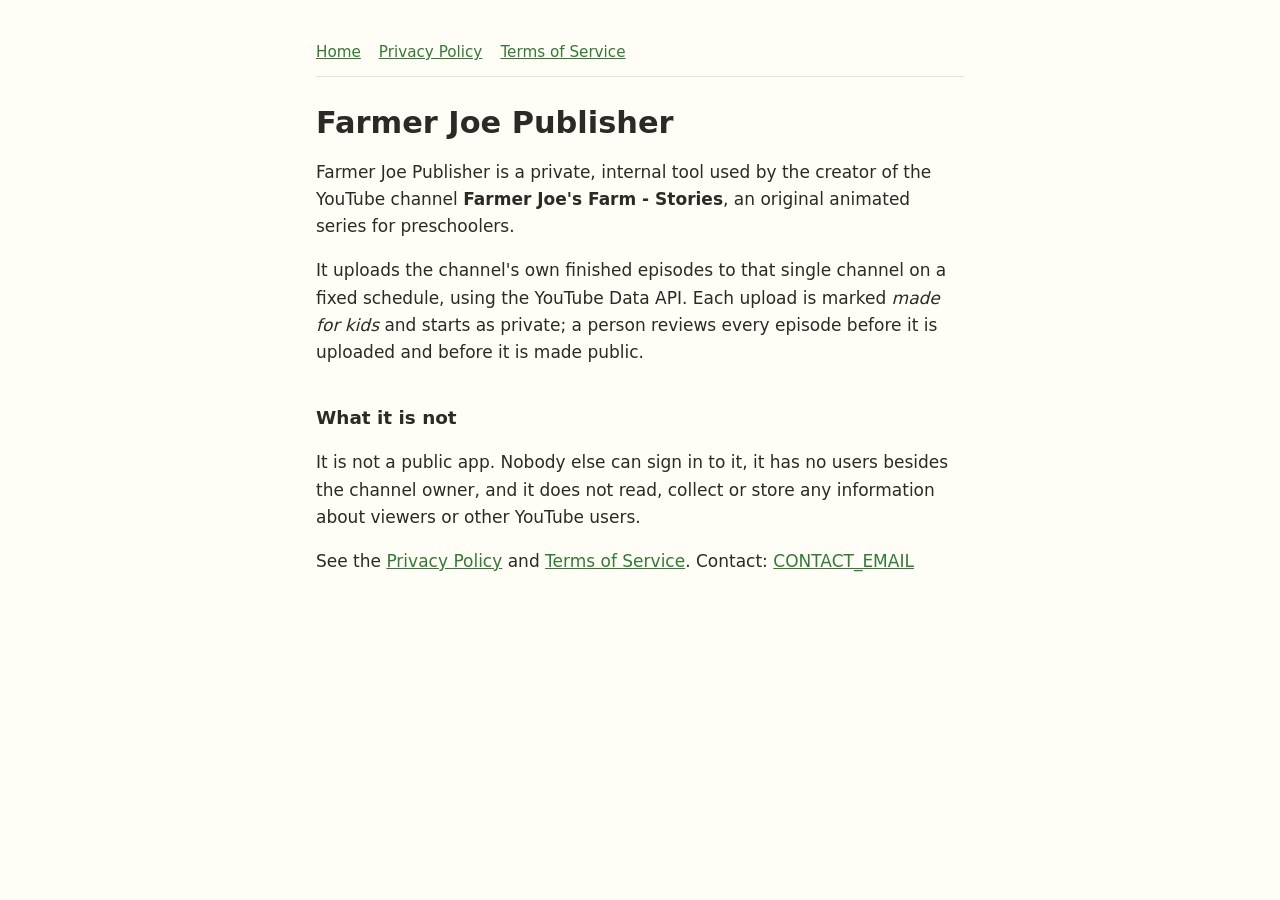
==== index.html @ 91a335b0 "Add home, privacy policy and terms pages for the Google OAuth app Static pages for GitHub Pages, nee" ====
<!doctype html><html lang="en"><head><meta charset="utf-8"><meta name="viewport" content="width=device-width,initial-scale=1">
<title>Farmer Joe Publisher</title><link rel="stylesheet" href="style.css"></head><body><main>
<nav><a href="index.html">Home</a><a href="privacy.html">Privacy Policy</a><a href="terms.html">Terms of Service</a></nav>
<h1>Farmer Joe Publisher</h1>
<p>Farmer Joe Publisher is a private, internal tool used by the creator of the YouTube channel
<strong>Farmer Joe's Farm - Stories</strong>, an original animated series for preschoolers.</p>
<p>It uploads the channel's own finished episodes to that single channel on a fixed schedule,
using the YouTube Data API. Each upload is marked <em>made for kids</em> and starts as private;
a person reviews every episode before it is uploaded and before it is made public.</p>
<h2>What it is not</h2>
<p>It is not a public app. Nobody else can sign in to it, it has no users besides the channel owner,
and it does not read, collect or store any information about viewers or other YouTube users.</p>
<p>See the <a href="privacy.html">Privacy Policy</a> and <a href="terms.html">Terms of Service</a>.
Contact: <a href="mailto:CONTACT_EMAIL">CONTACT_EMAIL</a></p>
</main></body></html>
---- style.css ----
:root { --bg:#fffdf6; --fg:#2b2a26; --muted:#6b6759; --accent:#2f7d32; --rule:#e8e2cf; }
@media (prefers-color-scheme: dark) { :root { --bg:#1b1a17; --fg:#ece8dc; --muted:#a8a293; --accent:#7cc47f; --rule:#34322c; } }
* { box-sizing: border-box; }
body { margin:0; background:var(--bg); color:var(--fg); font:17px/1.6 system-ui,-apple-system,"Segoe UI",sans-serif; }
main { max-width:680px; margin:0 auto; padding:40px 16px 64px; }
h1 { font-size:1.9rem; line-height:1.2; margin:0 0 .3em; }
h2 { font-size:1.15rem; margin:2em 0 .4em; }
p, li { color:var(--fg); } .muted { color:var(--muted); font-size:.95rem; }
a { color:var(--accent); }
nav { display:flex; gap:18px; flex-wrap:wrap; border-bottom:1px solid var(--rule); padding-bottom:12px; margin-bottom:28px; font-size:.95rem; }
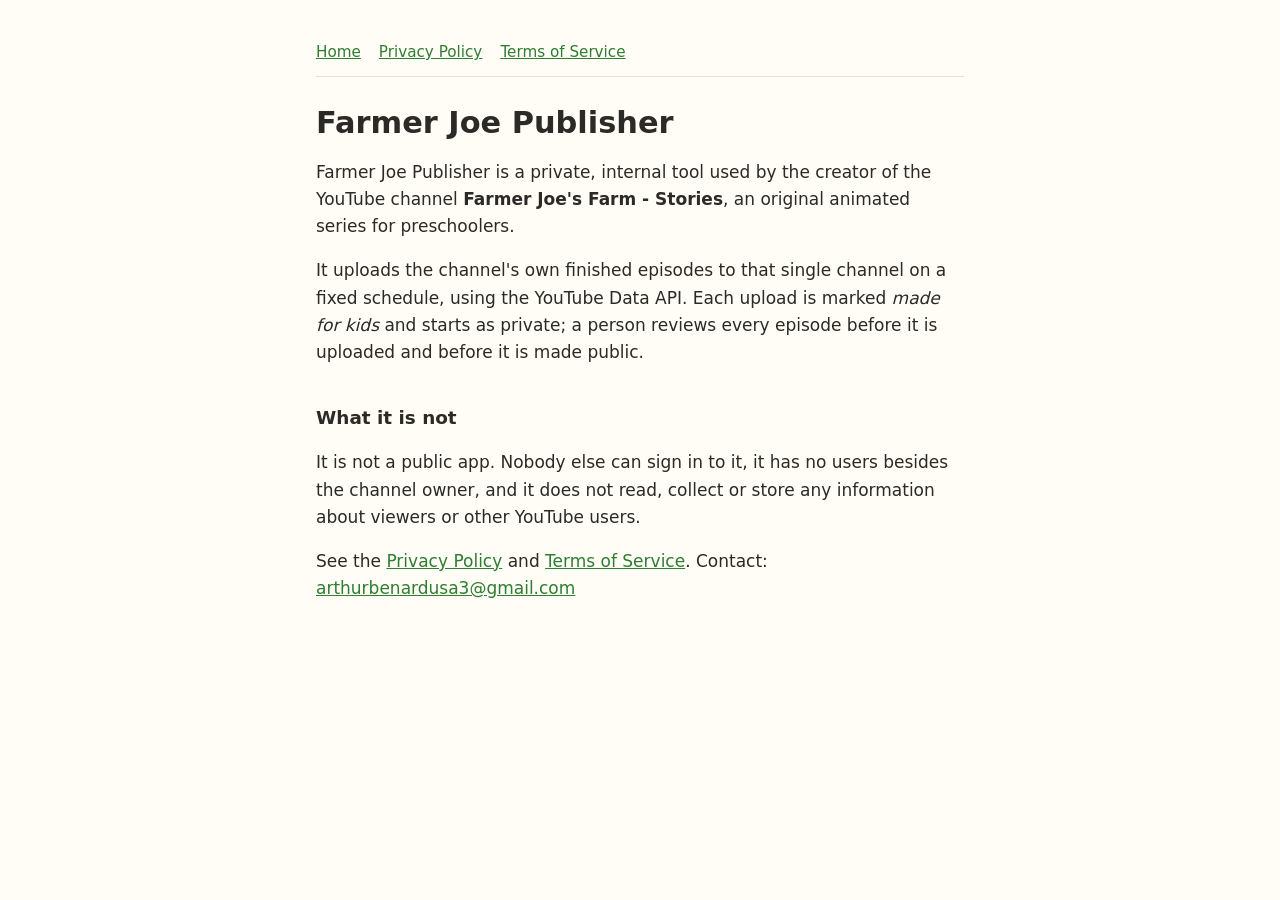
==== commit cd413542: "Set contact email on the site pages Co-Authored-By: Claude Opus 5 <noreply@anthropic.com>" ====
--- a/index.html
+++ b/index.html
@@ -11,5 +11,5 @@
 <p>It is not a public app. Nobody else can sign in to it, it has no users besides the channel owner,
 and it does not read, collect or store any information about viewers or other YouTube users.</p>
 <p>See the <a href="privacy.html">Privacy Policy</a> and <a href="terms.html">Terms of Service</a>.
-Contact: <a href="mailto:CONTACT_EMAIL">CONTACT_EMAIL</a></p>
+Contact: <a href="mailto:arthurbenardusa3@gmail.com">arthurbenardusa3@gmail.com</a></p>
 </main></body></html>
